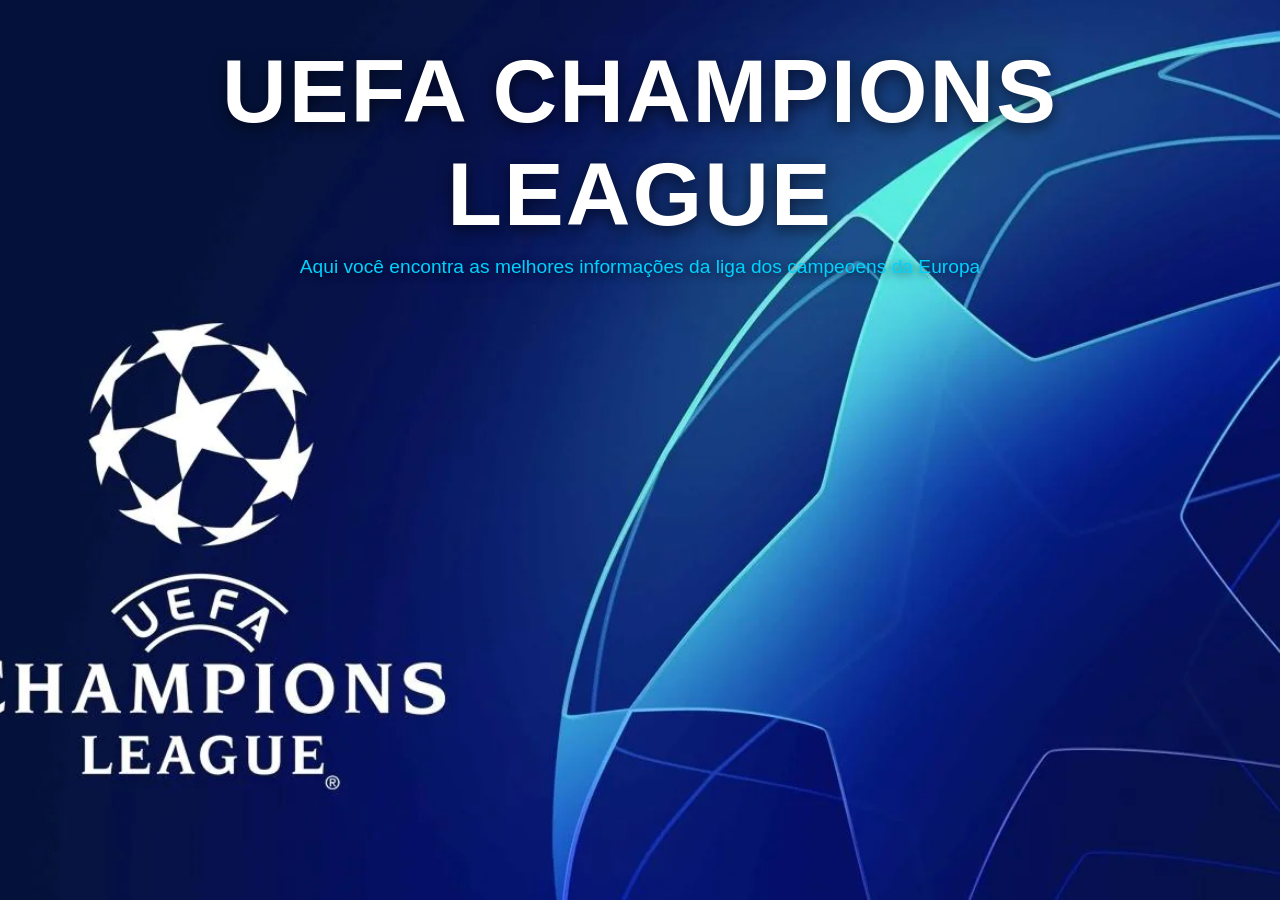
==== index.html @ 871532be "começo bagualeira css e html" ====
<!DOCTYPE html>
<html lang="en">
<head>
    <meta charset="UTF-8">
    <meta name="viewport" content="width=device-width, initial-scale=1.0">
    <title>Document</title>
    <link rel="stylesheet" href="css/estilo.css">
</head>
</html>
<html>
<body>
    <div class="titulo">
        <h1>UEFA Champions League</h1>
    </div>
    <div class="subtitulo">
        Aqui você encontra as melhores informações da liga dos campeoens da Europa 
    </div>

    
    </main>

    
</body>
</html>
---- css/estilo.css ----
* {
    margin: 0;
    padding: 0;
    box-sizing: border-box;
    font-family: 'Poppins', 'Segoe UI', sans-serif; 
}

body {
    background-image: url("../imagens/foto1.webp");
    background-repeat: no-repeat;
    background-size: cover;
    background-position: center;
    background-attachment: fixed; 
    color: #ffffff;
    min-height: 100vh;
    padding: 40px 20px;
    display: flex;
    flex-direction: column;
    align-items: center;
}


.titulo {
    font-size: 2.8rem;
    font-weight: 800;
    text-transform: uppercase;
    letter-spacing: 2px;
    color: #ffffff;
    text-shadow: 0px 4px 15px rgba(0, 0, 0, 0.6); 
    text-align: center;
    margin-bottom: 10px;
}

.subtitulo {
    font-size: 1.2rem;
    font-weight: 400;
    color: #00d2ff; 
    text-shadow: 0px 2px 8px rgba(0, 0, 0, 0.6);
    text-align: center;
    margin-bottom: 50px;
}

.realmadrid, .milan, .bayerdemunique {
    background: rgba(10, 17, 40, 0.75); 
    backdrop-filter: blur(10px);        
    -webkit-backdrop-filter: blur(10px);
    
    border: 1px solid rgba(255, 255, 255, 0.1);
    border-radius: 12px;                
    padding: 25px;
    margin: 15px 0;
    width: 100%;
    max-width: 500px;                
    
    text-align: center;
    color: #ffffff;
    
    transition: transform 0.3s ease, box-shadow 0.3s ease;
}


.realmadrid:hover, .milan:hover, .bayerdemunique:hover {
    transform: translateY(-5px); 
    box-shadow: 0 10px 25px rgba(0, 210, 255, 0.3); 
    cursor: pointer;
}


.realmadrid {
    border-left: 5px solid #fffffe; 
}

.milan {
    border-left: 5px solid #e74c3c; 
}

.bayerdemunique {
    border-left: 5px solid #3498db; 
}
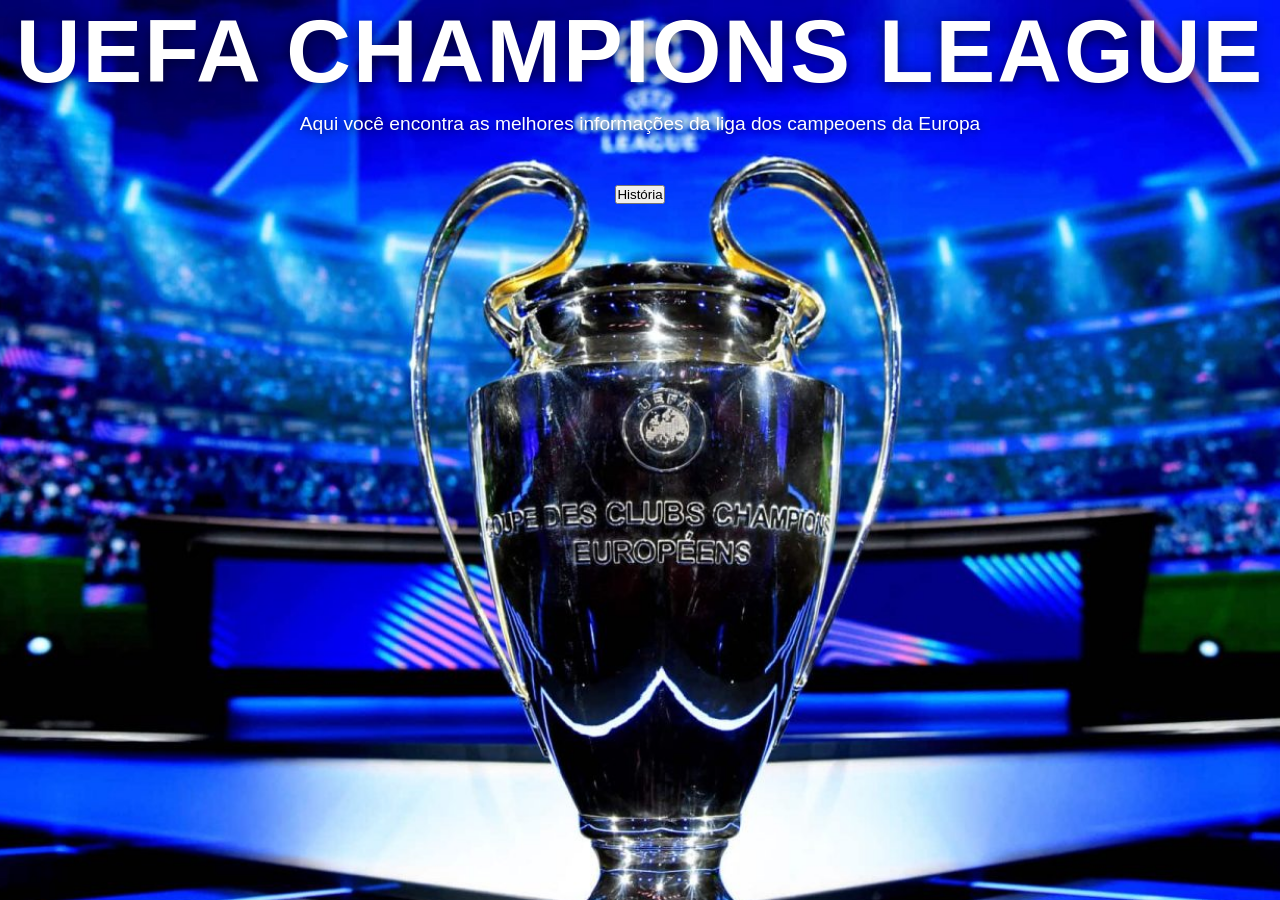
==== commit 017bb8e8: "cotinuação site bagualicimo" ====
--- a/index.html
+++ b/index.html
@@ -15,8 +15,9 @@
     <div class="subtitulo">
         Aqui você encontra as melhores informações da liga dos campeoens da Europa 
     </div>
-
-    
+    <div class="botao">
+        <a href="html/sobre.html"><button>História</button></a>
+    </div>
     </main>
 
     
--- a/css/estilo.css
+++ b/css/estilo.css
@@ -6,21 +6,20 @@
     font-family: 'Poppins', 'Segoe UI', sans-serif; 
 }
 
-body {
-    background-image: url("../imagens/foto1.webp");
+body{
+    background-image: url("../imagens/foto5.jpg");
     background-repeat: no-repeat;
     background-size: cover;
     background-position: center;
     background-attachment: fixed; 
     color: #ffffff;
-    min-height: 100vh;
-    padding: 40px 20px;
-    display: flex;
-    flex-direction: column;
-    align-items: center;
+    width: 100%;            
+    min-height: 100vh;      
+    flex-direction: column;   
+    justify-content: center;  
+    align-items: center;      
+    text-align: center;       
 }
-
-
 .titulo {
     font-size: 2.8rem;
     font-weight: 800;
@@ -28,36 +27,50 @@
     letter-spacing: 2px;
     color: #ffffff;
     text-shadow: 0px 4px 15px rgba(0, 0, 0, 0.6); 
-    text-align: center;
     margin-bottom: 10px;
+    display: flex;
+    justify-content: center;
+    width: 100vw;
+
 }
+
 
 .subtitulo {
     font-size: 1.2rem;
     font-weight: 400;
-    color: #00d2ff; 
+    color: #ffffff; 
     text-shadow: 0px 2px 8px rgba(0, 0, 0, 0.6);
     text-align: center;
     margin-bottom: 50px;
 }
 
-.realmadrid, .milan, .bayerdemunique {
-    background: rgba(10, 17, 40, 0.75); 
+.historia {
+    background: rgba(255, 255, 255, 0); 
     backdrop-filter: blur(10px);        
-    -webkit-backdrop-filter: blur(10px);
-    
-    border: 1px solid rgba(255, 255, 255, 0.1);
+    border: 1px solid rgba(10, 4, 4, 0.062);
     border-radius: 12px;                
     padding: 25px;
     margin: 15px 0;
     width: 100%;
     max-width: 500px;                
+    color: #fffdfd;
+    justify-content: center;
     
-    text-align: center;
-    color: #ffffff;
+}
+.formatoatual{
+    background: rgba(255, 255, 255, 0); 
+    backdrop-filter: blur(10px);        
+    border: 1px solid rgba(10, 4, 4, 0.062);
+    border-radius: 12px;                
+    padding: 25px;
+    margin: 15px 0;
+    width: 100%;
+    max-width: 500px;                
+    color: #fffdfd;
+    justify-content: center;
     
-    transition: transform 0.3s ease, box-shadow 0.3s ease;
 }
+
 
 
 .realmadrid:hover, .milan:hover, .bayerdemunique:hover {
@@ -68,7 +81,7 @@
 
 
 .realmadrid {
-    border-left: 5px solid #fffffe; 
+    border-left: 5px solid #00000000; 
 }
 
 .milan {
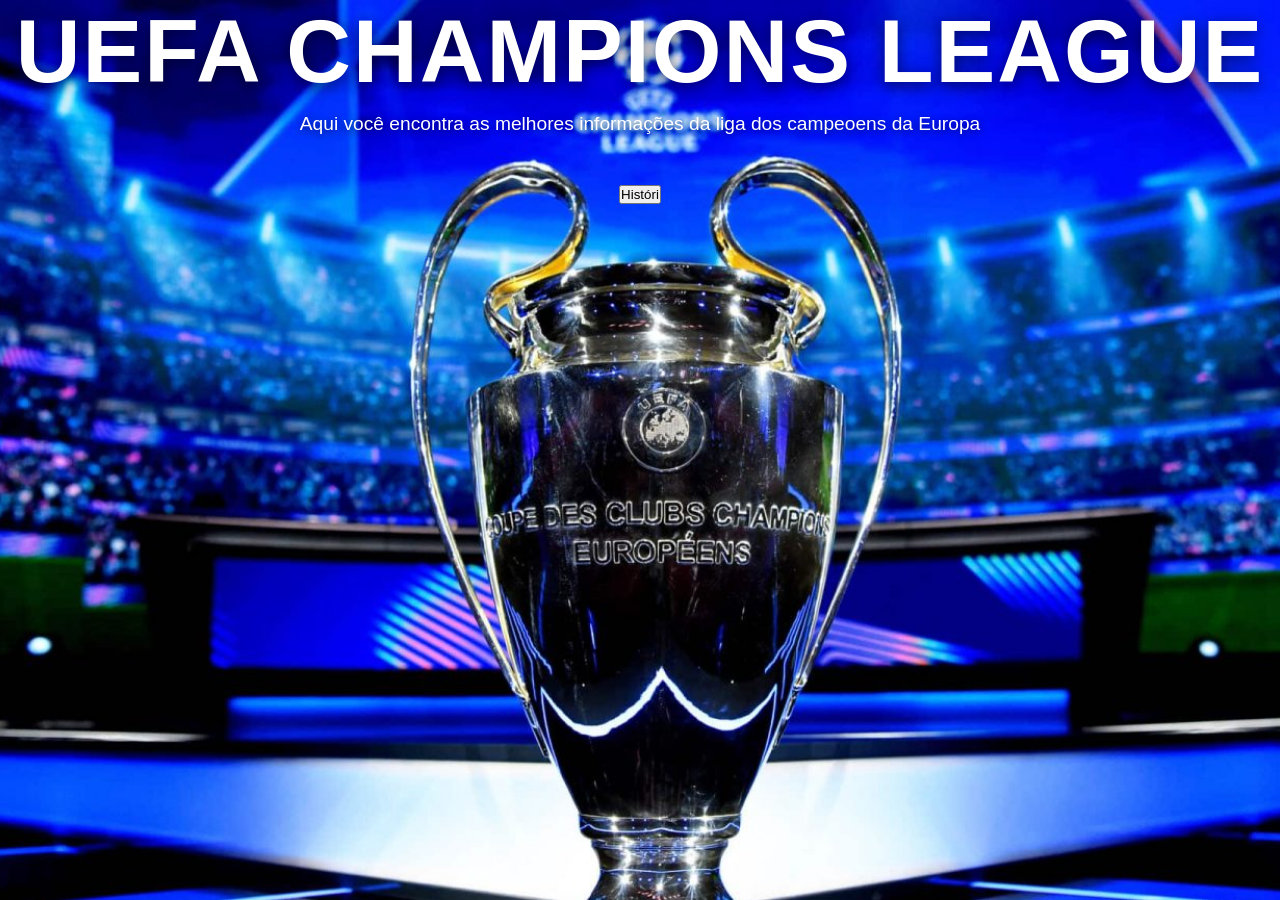
==== commit f80b4413: "savação bagual" ====
--- a/index.html
+++ b/index.html
@@ -16,7 +16,7 @@
         Aqui você encontra as melhores informações da liga dos campeoens da Europa 
     </div>
     <div class="botao">
-        <a href="html/sobre.html"><button>História</button></a>
+        <a href="html/sobre.html"><button>Históri</button></a>
     </div>
     </main>
 
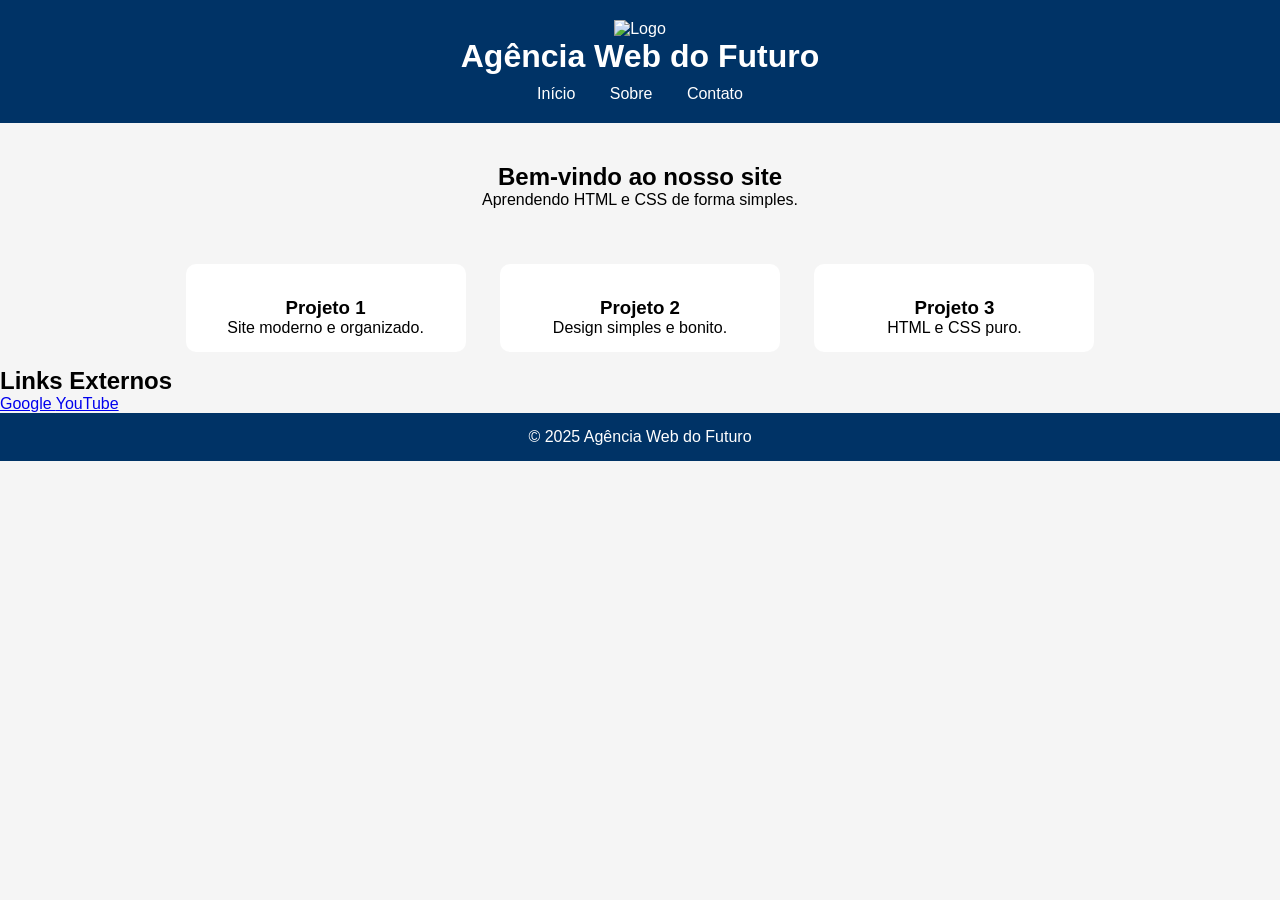
==== commit 54536bfc: "BOSTA DE SITE MERDA" ====
--- a/index.html
+++ b/index.html
@@ -1,25 +1,72 @@
 <!DOCTYPE html>
-<html lang="en">
+<html lang="pt-br">
 <head>
     <meta charset="UTF-8">
-    <meta name="viewport" content="width=device-width, initial-scale=1.0">
-    <title>Document</title>
+    <title>Agência Web do Futuro</title>
     <link rel="stylesheet" href="css/estilo.css">
 </head>
-</html>
-<html>
 <body>
-    <div class="titulo">
-        <h1>UEFA Champions League</h1>
+
+<header>
+    <div class="topo">
+        <img src="imagens/logo.png" alt="Logo" class="logo">
+        <h1>Agência Web do Futuro</h1>
     </div>
-    <div class="subtitulo">
-        Aqui você encontra as melhores informações da liga dos campeoens da Europa 
+
+    <nav>
+        <a href="index.html">Início</a>
+        <a href="html/sobre.html">Sobre</a>
+        <a href="html/contato.html">Contato</a>
+    </nav>
+</header>
+
+<main>
+
+<section class="banner">
+    <h2>Bem-vindo ao nosso site</h2>
+    <p>Aprendendo HTML e CSS de forma simples.</p>
+</section>
+
+<section class="galeria">
+
+    <div class="card">
+        <img src="imagens/foto1.jpg" alt="">
+        <h3>Projeto 1</h3>
+        <p>Site moderno e organizado.</p>
     </div>
-    <div class="botao">
-        <a href="html/sobre.html"><button>Históri</button></a>
+
+    <div class="card">
+        <img src="imagens/foto2.jpg" alt="">
+        <h3>Projeto 2</h3>
+        <p>Design simples e bonito.</p>
     </div>
-    </main>
 
-    
+    <div class="card">
+        <img src="imagens/foto3.jpg" alt="">
+        <h3>Projeto 3</h3>
+        <p>HTML e CSS puro.</p>
+    </div>
+
+</section>
+
+<section class="links">
+    <h2>Links Externos</h2>
+
+    <a href="https://www.google.com" target="_blank">
+        Google
+    </a>
+
+    <a href="https://www.youtube.com" target="_blank">
+        YouTube
+    </a>
+
+</section>
+
+</main>
+
+<footer>
+    <p>© 2025 Agência Web do Futuro</p>
+</footer>
+
 </body>
 </html>
--- a/css/estilo.css
+++ b/css/estilo.css
@@ -1,93 +1,55 @@
-
-* {
-    margin: 0;
-    padding: 0;
-    box-sizing: border-box;
-    font-family: 'Poppins', 'Segoe UI', sans-serif; 
+*{
+    margin:0;
+    padding:0;
 }
 
 body{
-    background-image: url("../imagens/foto5.jpg");
-    background-repeat: no-repeat;
-    background-size: cover;
-    background-position: center;
-    background-attachment: fixed; 
-    color: #ffffff;
-    width: 100%;            
-    min-height: 100vh;      
-    flex-direction: column;   
-    justify-content: center;  
-    align-items: center;      
-    text-align: center;       
-}
-.titulo {
-    font-size: 2.8rem;
-    font-weight: 800;
-    text-transform: uppercase;
-    letter-spacing: 2px;
-    color: #ffffff;
-    text-shadow: 0px 4px 15px rgba(0, 0, 0, 0.6); 
-    margin-bottom: 10px;
-    display: flex;
-    justify-content: center;
-    width: 100vw;
-
+    background:#f5f5f5;
+    font-family:Arial;
 }
 
-
-.subtitulo {
-    font-size: 1.2rem;
-    font-weight: 400;
-    color: #ffffff; 
-    text-shadow: 0px 2px 8px rgba(0, 0, 0, 0.6);
-    text-align: center;
-    margin-bottom: 50px;
+header{
+    background:#003366;
+    color:white;
+    padding:20px;
+    text-align:center;
 }
 
-.historia {
-    background: rgba(255, 255, 255, 0); 
-    backdrop-filter: blur(10px);        
-    border: 1px solid rgba(10, 4, 4, 0.062);
-    border-radius: 12px;                
-    padding: 25px;
-    margin: 15px 0;
-    width: 100%;
-    max-width: 500px;                
-    color: #fffdfd;
-    justify-content: center;
-    
-}
-.formatoatual{
-    background: rgba(255, 255, 255, 0); 
-    backdrop-filter: blur(10px);        
-    border: 1px solid rgba(10, 4, 4, 0.062);
-    border-radius: 12px;                
-    padding: 25px;
-    margin: 15px 0;
-    width: 100%;
-    max-width: 500px;                
-    color: #fffdfd;
-    justify-content: center;
-    
+nav{
+    margin-top:10px;
 }
 
-
-
-.realmadrid:hover, .milan:hover, .bayerdemunique:hover {
-    transform: translateY(-5px); 
-    box-shadow: 0 10px 25px rgba(0, 210, 255, 0.3); 
-    cursor: pointer;
+nav a{
+    color:white;
+    text-decoration:none;
+    margin:15px;
 }
 
-
-.realmadrid {
-    border-left: 5px solid #00000000; 
+.banner{
+    padding:40px;
+    text-align:center;
 }
 
-.milan {
-    border-left: 5px solid #e74c3c; 
+.galeria{
+    text-align:center;
 }
 
-.bayerdemunique {
-    border-left: 5px solid #3498db; 
+.card{
+    width:250px;
+    display:inline-block;
+    background:white;
+    margin:15px;
+    padding:15px;
+    border-radius:10px;
+}
+
+.card img{
+    width:100%;
+}
+
+footer{
+    background:#003366;
+    color:white;
+    text-align:center;
+    padding:15px;
 }
